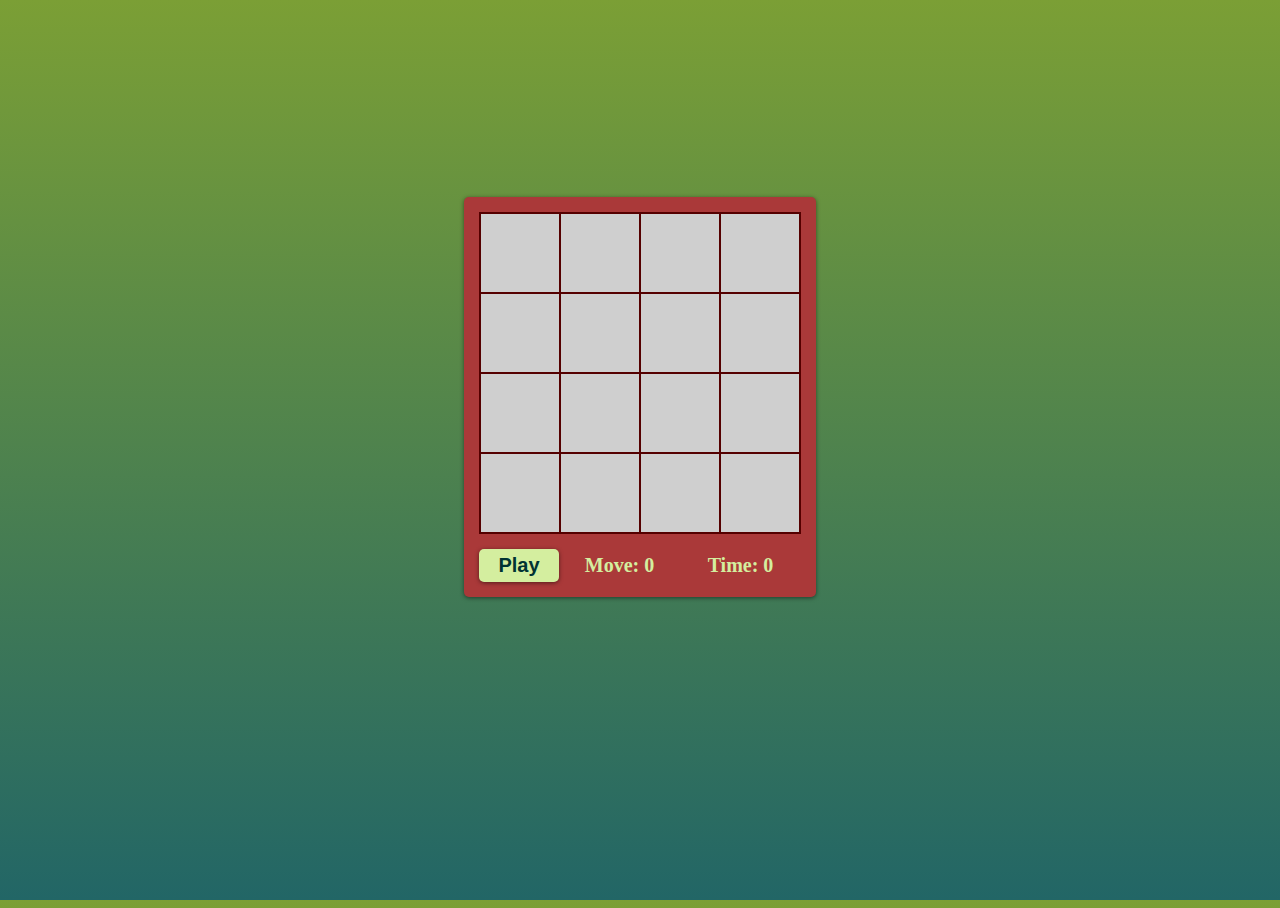
==== puzzle-game/index.html @ 5cddfd55 "DFBGN" ====
<!doctype html>
<html>
  <head>
    <title>Puzzle game</title>
    <link rel="stylesheet" type="text/css" href="style.css">
  </head>

  <body>
    <div class="game">
      <div class="grid">
        <button>1</button>
        <button>2</button>
        <button>3</button>
        <button>4</button>
        <button>5</button>
        <button>6</button>
        <button>7</button>
        <button>8</button>
        <button>9</button>
        <button>10</button>
        <button>11</button>
        <button>12</button>
        <button>13</button>
        <button>14</button>
        <button>15</button>
        <button></button>
      </div>

      <div class="footer">
        <button>Play</button>
        <span id="move">Move: 100</span>
        <span id="time">Time: 100</span>
      </div>
    </div>
    <h1 class="message">You win!</h1>


    <script src="script.js"></script>
  </body>
</html>
---- puzzle-game/style.css ----
html {
  height: 100%;
}

body {
  height: 100%;
  background-image: linear-gradient(#7B9F35, #226666);
  display: flex;
  justify-content: center;
  align-items: center;
  flex-direction: column;
}

.game {
  /* position: absolute;
  top: 50%;
  left: 50%;
  transform: translate(-50%, -50%); */
  box-shadow: 0 1px 4px rgba(0, 0, 0, 0.5);
  padding: 15px;
  background-color: #AA3939;
  border-radius: 5px;
}

.grid {
  display: grid;
  grid-template-columns: 80px 80px 80px 80px;
  grid-template-rows: 80px 80px 80px 80px;
  border: 1px solid #550000;
}

.grid button {
  background-color: #cfcfcf;
  color: #003333;
  font-size: 24px;
  font-weight: bold;
  border: 1px solid #550000;
  outline: none;
  cursor: pointer;
}

.footer {
  margin-top: 15px;
  display: flex;
  justify-content: space-between;
}

.footer button {
  border: none;
  font-size: 20px;
  font-weight: bold;
  border-radius: 5px;
  box-shadow: 0 1px 4px rgba(0, 0, 0, 0.5);
  padding: 5px;
  width: 80px;
  background-color: #D4EE9F;
  color: #003333;
  outline: none;
  cursor: pointer;
}

.footer button:hover {
  color: #D4EE9F;
  background-color: #003333;
}

.footer span {
  flex: 1;
  text-align: center;
  font-size: 20px;
  color: #D4EE9F;
  font-weight: bold;
  margin: auto 0;
}

.message {
  color:#AA3939;
  height: 80px;
}
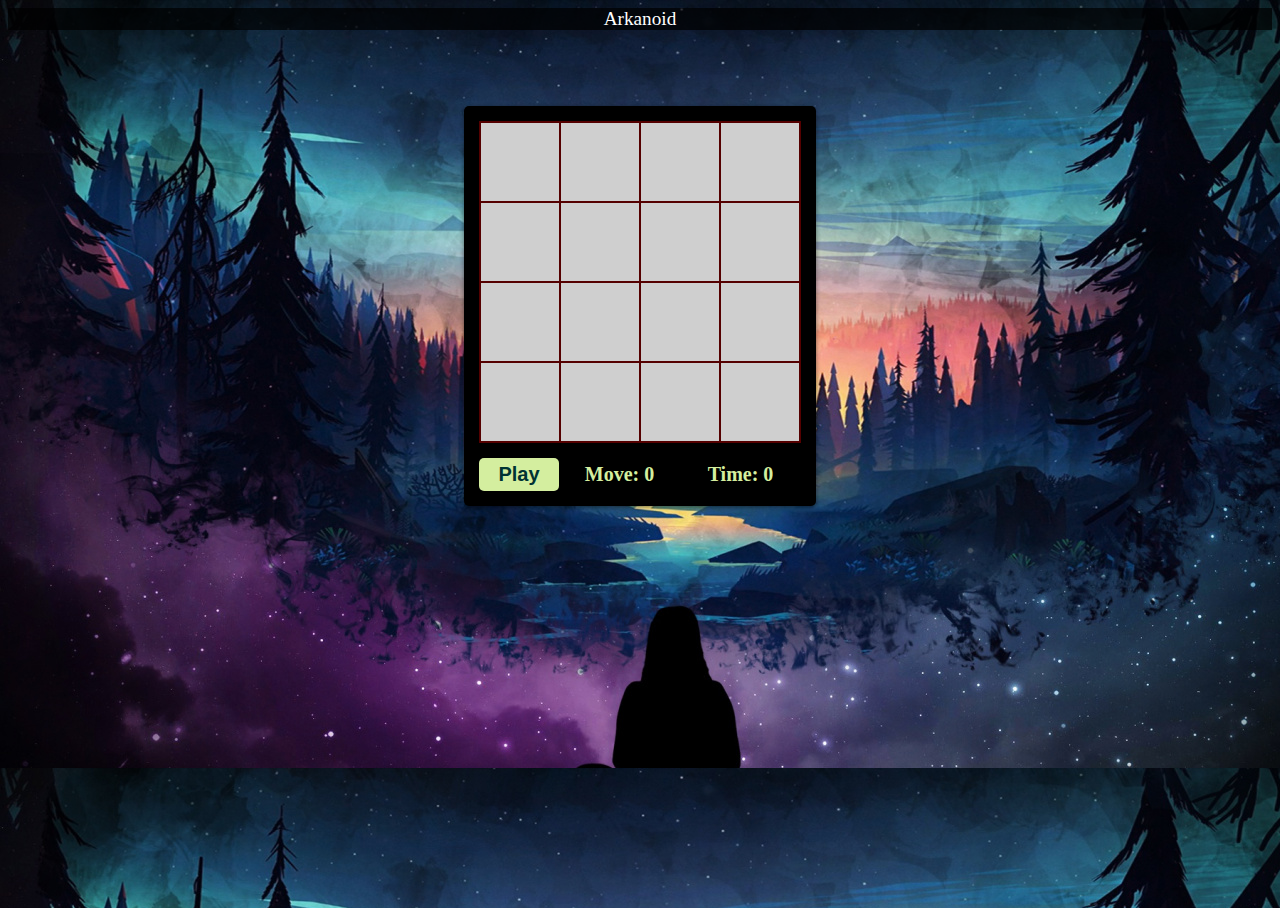
==== commit 71c29f79: "вапрош" ====
--- a/puzzle-game/index.html
+++ b/puzzle-game/index.html
@@ -6,6 +6,7 @@
   </head>
 
   <body>
+    <div class='zagolovok' align="center">Arkanoid</div>
     <div class="game">
       <div class="grid">
         <button>1</button>
--- a/puzzle-game/style.css
+++ b/puzzle-game/style.css
@@ -4,21 +4,30 @@
 
 body {
   height: 100%;
-  background-image: linear-gradient(#7B9F35, #226666);
+  background-image: url(Images/bg.jpg);
   display: flex;
-  justify-content: center;
   align-items: center;
   flex-direction: column;
 }
-
+.zagolovok{
+  width:100%;
+  background-color:rgba(0,0,0,0.7);
+  color:white;
+  font-size:120%;
+  font-family:Century Gothic;
+}
+.zagolovok:hover{
+  color:red;
+}
 .game {
   /* position: absolute;
   top: 50%;
   left: 50%;
   transform: translate(-50%, -50%); */
+  margin-top:6%;
   box-shadow: 0 1px 4px rgba(0, 0, 0, 0.5);
   padding: 15px;
-  background-color: #AA3939;
+  background-color: black;
   border-radius: 5px;
 }
 
